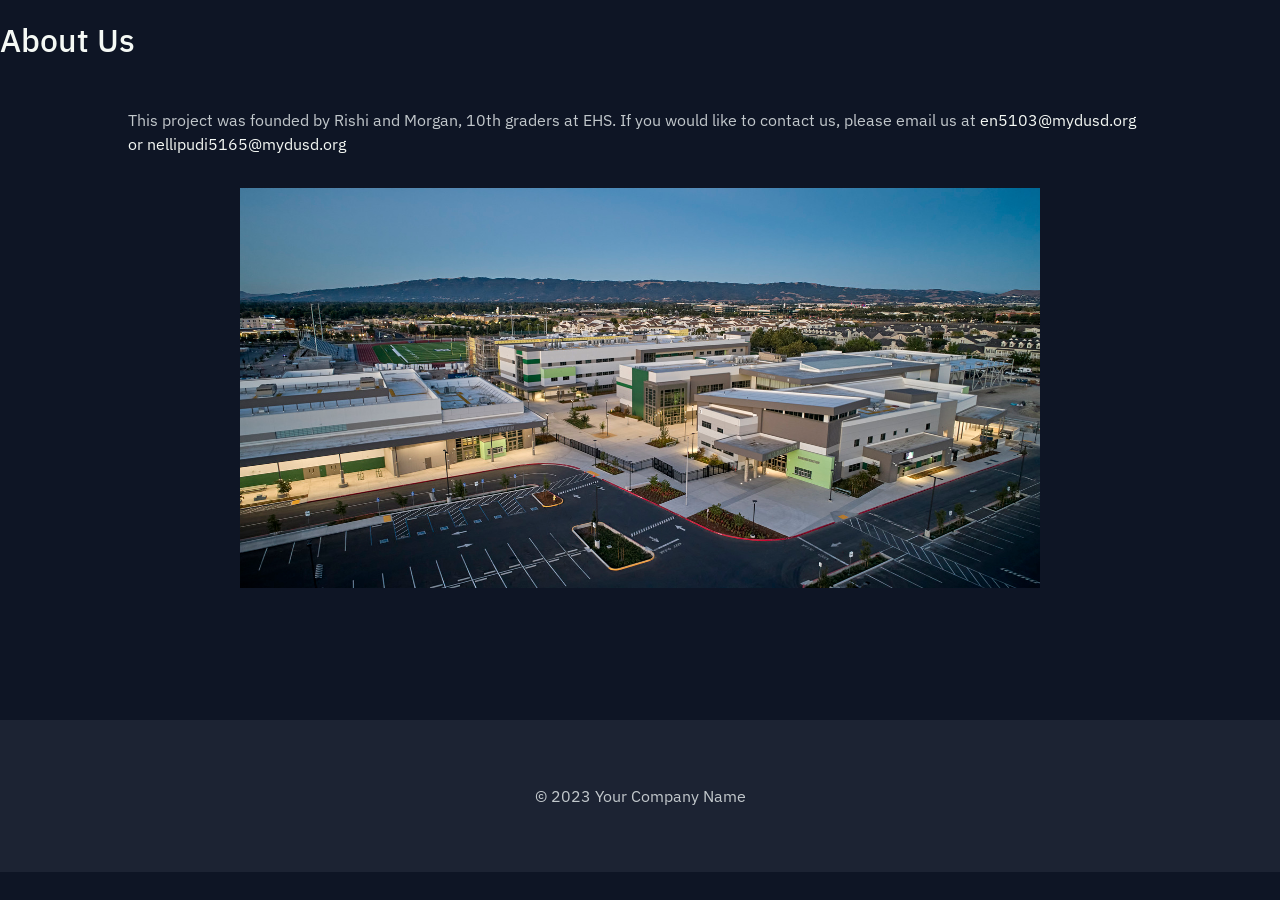
==== About.html @ 366294f2 "Initial commit" ====
<!doctype html>
<html lang="en">
    <head>
        <meta charset="UTF-8" />
        <meta name="viewport" content="width=device-width, initial-scale=1.0" />
        <link rel="stylesheet" href="style.css" />
    </head>
    <body>
        <header>
            <br>
            <h2>About Us</h2>
        </header>

        <main>
            <section>
                <p>
                    <br>
                    <br>
                    This project was founded by Rishi and Morgan, 10th graders at EHS. If you would like to contact us, please email us at <a href="mailto:xcvkp@example.com">en5103@mydusd.org or <a href="mailto:xcvkp@example.com">nellipudi5165@mydusd.org
                </p>
                        <img src="ehs.jpeg" alt="Image of EHS" width="800" height="400">
            </section>
        </main>

        <footer>
            <p>&copy; 2023 Your Company Name</p>
        </footer>
    </body>
</html>
---- style.css ----
@import url('https://fonts.googleapis.com/css2?family=IBM+Plex+Sans:wght@400;500&display=swap');

:root {
  --background-1: #0E1525;
  --background-1-transparent: rgb(14 21 37 / 60%);
  --background-2: #1C2333;
  --background-3: #2B3245;
  --background-4: #3C445C;

  --foreground-1: #f5f9f5;
  --foreground-2: #c2c8cc;

  --accent-1: #0053A6;
  --accent-2: #0079F2;
  --accent-3: #57ABFF;
}

* {
  margin: 0;
  padding: 0;
  box-sizing: border-box;
}

html {
  height: 100%;
  width: 100%;
}

body {
  background: var(--background-1);
  font-family: 'IBM Plex Sans', sans-serif;
  color: var(--foreground-1);
}

h1 {
  font-size: 48px;
  line-height: 150%;
  font-weight: 500;
}

h2 {
  font-size: 32px;
  line-height: 40px;
  font-weight: 500;
}

h3 {
  font-size: 24px;
  line-height: 32px;
  font-weight: 500;
}

h4 {
  font-size: 20px;
  line-height: 28px;
  color: var(--foreground-2);
  font-weight: 500;
}

p {
  color: var(--foreground-2);
  font-size: 16px;
  line-height: 150%;
}

a {
  color: var(--foreground-1);
  font-weight: medium;
  transition: 120ms ease-out;
  text-decoration: none;
}

a:hover {
  color: var(--accent-3) !important;
}

button {
  font-family: 'IBM Plex Sans', sans-serif;
  padding: 8px 16px;
  font-size: 16px;
  border-radius: 10px;
  background: var(--background-2);
  border: none;
  color: var(--foreground-1);
  cursor: pointer;
  position: relative;
  top: 0;
  transition: box-shadow 120ms ease-out, top 120ms ease-out;
  font-weight: 500;
}

button:hover {
  background: var(--background-3);
  top: -2px;
  box-shadow: 0 8px 16px rgb(2 2 3 / 32%);
}

button:active {
  top: 1px;
  box-shadow: 0 8px 16px rgb(2 2 3 / 16%);
}

button.cta {
  background: var(--accent-1);
}

button.cta:hover {
  background: var(--accent-2);
}

a:focus-visible,
button:focus-visible {
  outline: 2px solid var(--accent-2);
  outline-offset: 2px;
  border-radius: 10px;
}

main {
  display: flex;
  flex-direction: column;
  align-items: center;
  margin: 0 auto;
  gap: 128px;
}

nav {
  display: flex;
  justify-content: center;
  padding: 16px 16px;
  width: 100%;
  position: sticky;
  top: 0;
  background: var(--background-1-transparent);
  backdrop-filter: blur(20px);
  z-index: 2;
}

.nav-inner {
  max-width: 1052px;
  display: flex;
  justify-content: space-between;
  align-items: center;
  width: 100%;
}

nav .left,
nav .right {
  display: flex;
  gap: 16px;
  align-items: center;
}

nav .left .logo {
  width: 48px;
  height: 48px;
  background: var(--background-2);
  border-radius: 50%;
}

nav .left .name {
  color: var(--foreground-1);
  font-weight: 500;
  font-size: 20px;
}

section {
  display: flex;
  flex-direction: column;
  gap: 32px;
  justify-content: center;
  align-items: center;
  max-width: 1056px;
  width: 100%;
  padding: 0 16px;
}

.buttons {
  display: flex;
  gap: 16px;
  justify-content: center;
}

.hero .header-container {
  display: flex;
  flex-direction: column;
  gap: 16px;
  text-align: center;
  max-width: 520px;
}

.features .grid {
  display: flex;
  flex-direction: column;
  gap: 32px;
  width: 100%;
}

.features .tile {
  width: 100%;
  height: 400px;
  background: var(--background-2);
  border-radius: 32px;
  display: flex;
  align-items: center;
  overflow: hidden;
}

.features .row .tile.small {
  width: 50%;
  flex-direction: column;
}

.features .row {
  display: flex;
  gap: 32px;
}

.features .tile .text {
  padding: 32px;
  display: flex;
  flex-direction: column;
  gap: 8px;
  flex: 1;
}

.features .row .tile.small .text {
  flex: revert;
}

.features .row .tile .media {
  background: var(--background-3);
}

.features .grid .tile.large .media {
  width: 600px;
  height: 340px;
  border-top-left-radius: 32px;
  margin-top: auto;
  background: var(--background-3);
}

.features .row .tile.small .media {
  width: calc(100% - 64px);
  flex: 1;
  border-radius: 32px 32px 0 0;
}

.call-to-action .callout-container {
  width: 100%;
  border-radius: 32px;
  background: var(--background-2);
  padding: 64px 32px;
  display: flex;
  flex-direction: column;
  gap: 32px;
  align-items: center;
}

.call-to-action .callout-container .text {
  display: flex;
  flex-direction: column;
  gap: 16px;
  text-align: center;
  max-width: 400px;
}

.call-to-action .callout-container .buttons button:not(.cta) {
  background: var(--background-3);
}

.call-to-action .callout-container .buttons button:not(.cta):hover {
  background: var(--background-4);
}

footer {
  background: var(--background-2);
  padding: 64px 16px;
  width: 100%;
  display: flex;
  justify-content: center;
}

footer .inner {
  max-width: 1052px;
  display: flex;
  justify-content: space-between;
  width: 100%;

}

footer .inner .column {
  display: flex;
  flex-direction: column;
  gap: 16px;
}

footer .inner .column .logo {
  width: 48px;
  height: 48px;
  background: var(--background-3);
  border-radius: 50%;
}

footer .inner .column .name {
  color: var(--foreground-1);
  font-weight: 500;
  font-size: 20px;
}

footer .inner .column a {
  color: var(--foreground-2);
}

footer .column p {
  color: var(--foreground-1);
  font-weight: 500;
}
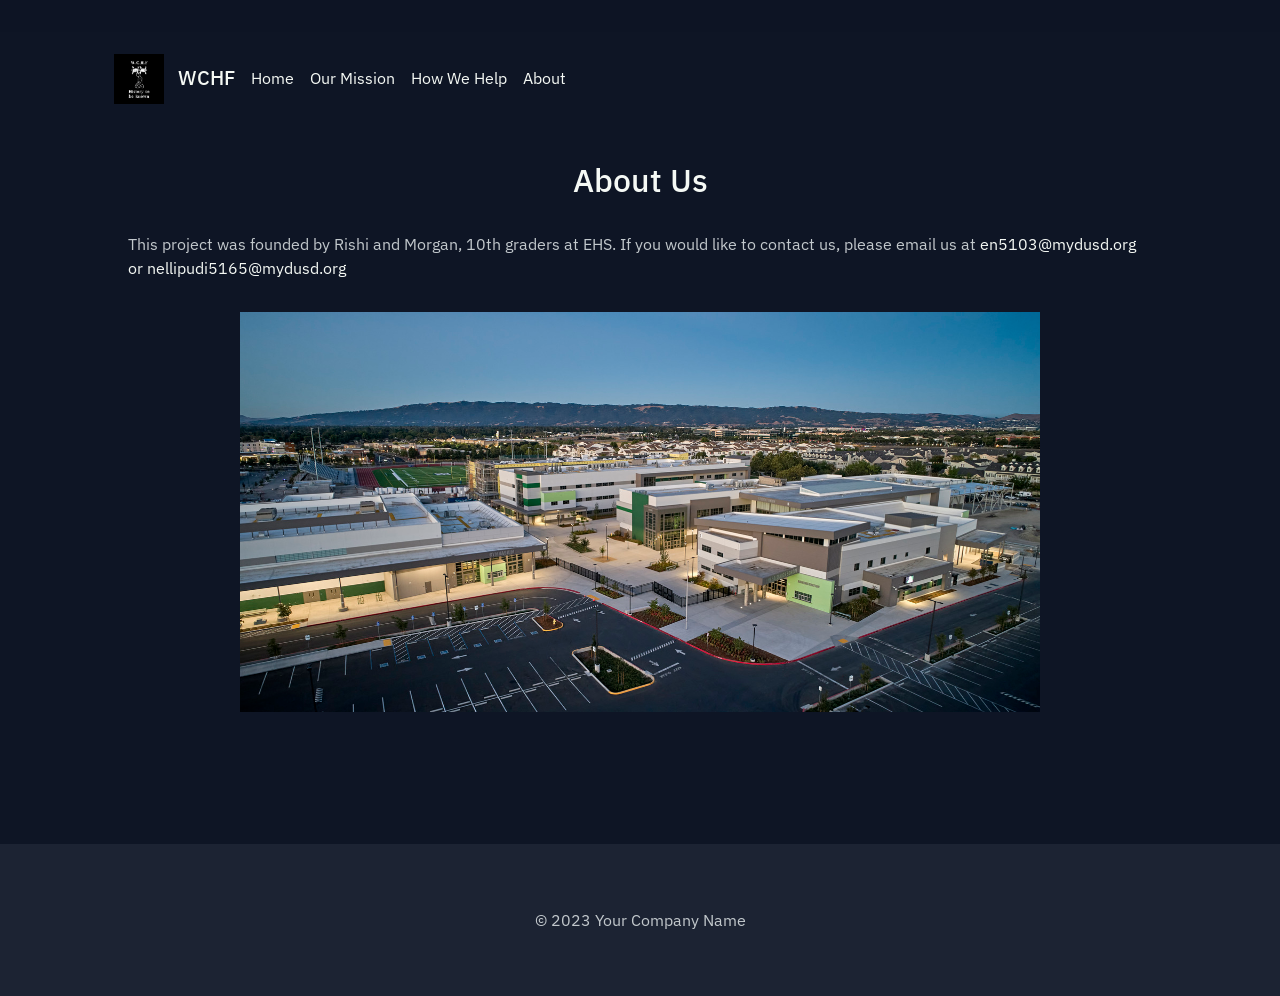
==== commit e3c63220: "added nav bar to all pages" ====
--- a/About.html
+++ b/About.html
@@ -6,16 +6,34 @@
         <link rel="stylesheet" href="style.css" />
     </head>
     <body>
+        
+
+        <main>
+            <nav>
+                <div class="nav-inner">
+                  <div class="left">
+                    <div class="logo"><img src="mainlogo.png" alt="Logo" width="50" height="50"></div>
+
+                    <p class="name">WCHF</p>
+
+                    <a href="index.html">Home</a>
+
+                    <a href="OurMission.html">Our Mission</a>
+
+                    <a href="HowWeHelp.html">How We Help</a>
+
+                    <a href="About.html">About</a>
+                  </div>
+
+
+                  </div>
+                </div>
+              </nav>
+            <section>
         <header>
-            <br>
             <h2>About Us</h2>
         </header>
-
-        <main>
-            <section>
                 <p>
-                    <br>
-                    <br>
                     This project was founded by Rishi and Morgan, 10th graders at EHS. If you would like to contact us, please email us at <a href="mailto:xcvkp@example.com">en5103@mydusd.org or <a href="mailto:xcvkp@example.com">nellipudi5165@mydusd.org
                 </p>
                         <img src="ehs.jpeg" alt="Image of EHS" width="800" height="400">
--- a/style.css
+++ b/style.css
@@ -141,6 +141,7 @@
   justify-content: space-between;
   align-items: center;
   width: 100%;
+  margin-bottom: -10%;
 }
 
 nav .left,
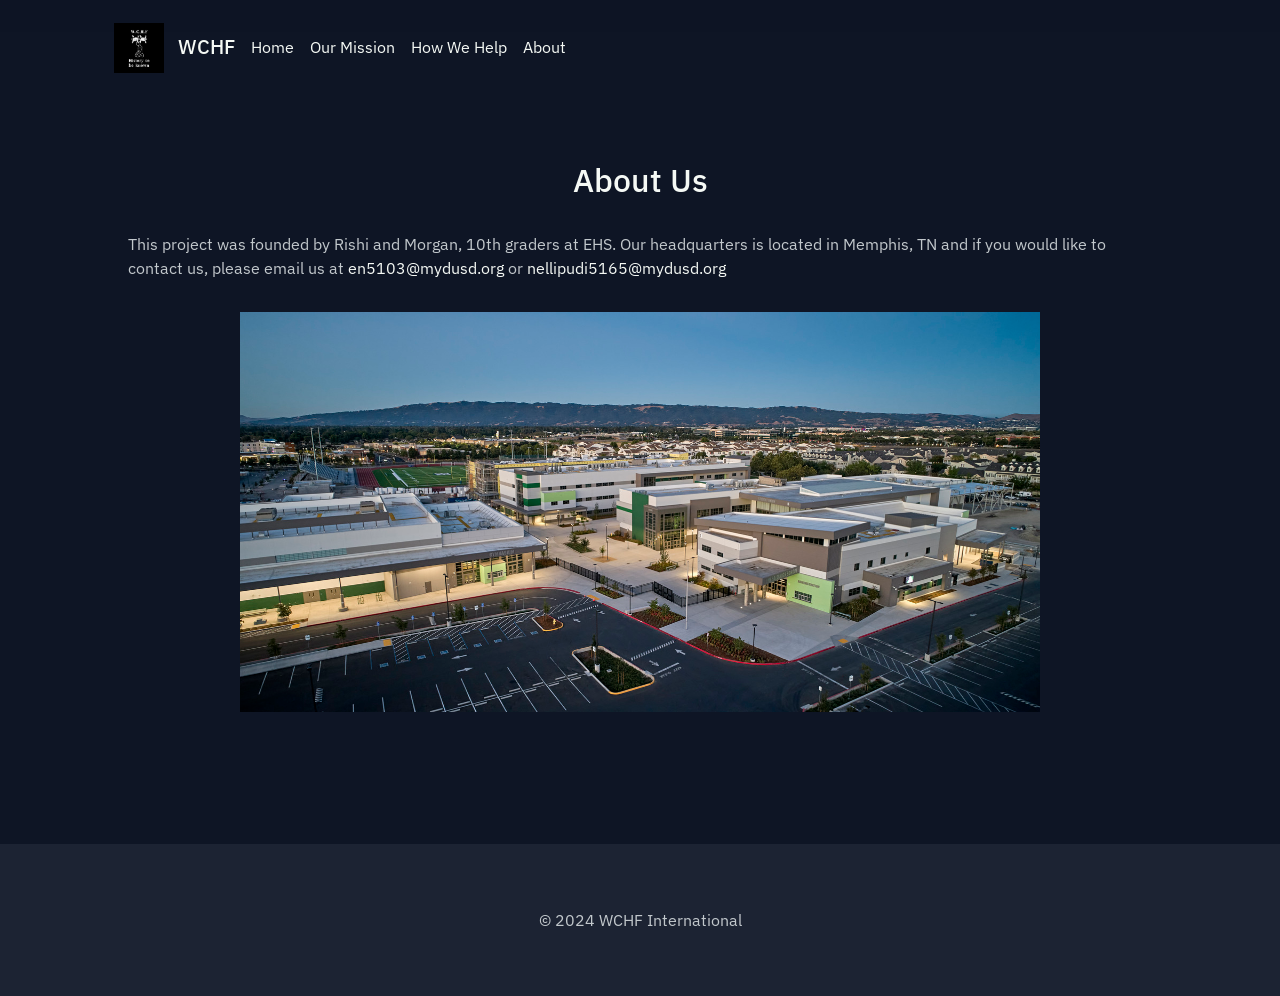
==== commit 63121062: "updated content and images on multiple pages" ====
--- a/About.html
+++ b/About.html
@@ -34,14 +34,16 @@
             <h2>About Us</h2>
         </header>
                 <p>
-                    This project was founded by Rishi and Morgan, 10th graders at EHS. If you would like to contact us, please email us at <a href="mailto:xcvkp@example.com">en5103@mydusd.org or <a href="mailto:xcvkp@example.com">nellipudi5165@mydusd.org
+                    This project was founded by Rishi and Morgan, 10th graders at EHS. Our headquarters is located in Memphis, TN and if you would like to contact us, please email us at <a href="mailto:xcvkp@example.com">en5103@mydusd.org</a>  
+                        or  
+                        <a href="mailto:xcvkp@example.com">nellipudi5165@mydusd.org
                 </p>
                         <img src="ehs.jpeg" alt="Image of EHS" width="800" height="400">
             </section>
         </main>
 
         <footer>
-            <p>&copy; 2023 Your Company Name</p>
+            <p>&copy; 2024 WCHF International</p>
         </footer>
     </body>
 </html>
--- a/style.css
+++ b/style.css
@@ -141,7 +141,7 @@
   justify-content: space-between;
   align-items: center;
   width: 100%;
-  margin-bottom: -10%;
+  margin-bottom: -5%;
 }
 
 nav .left,
